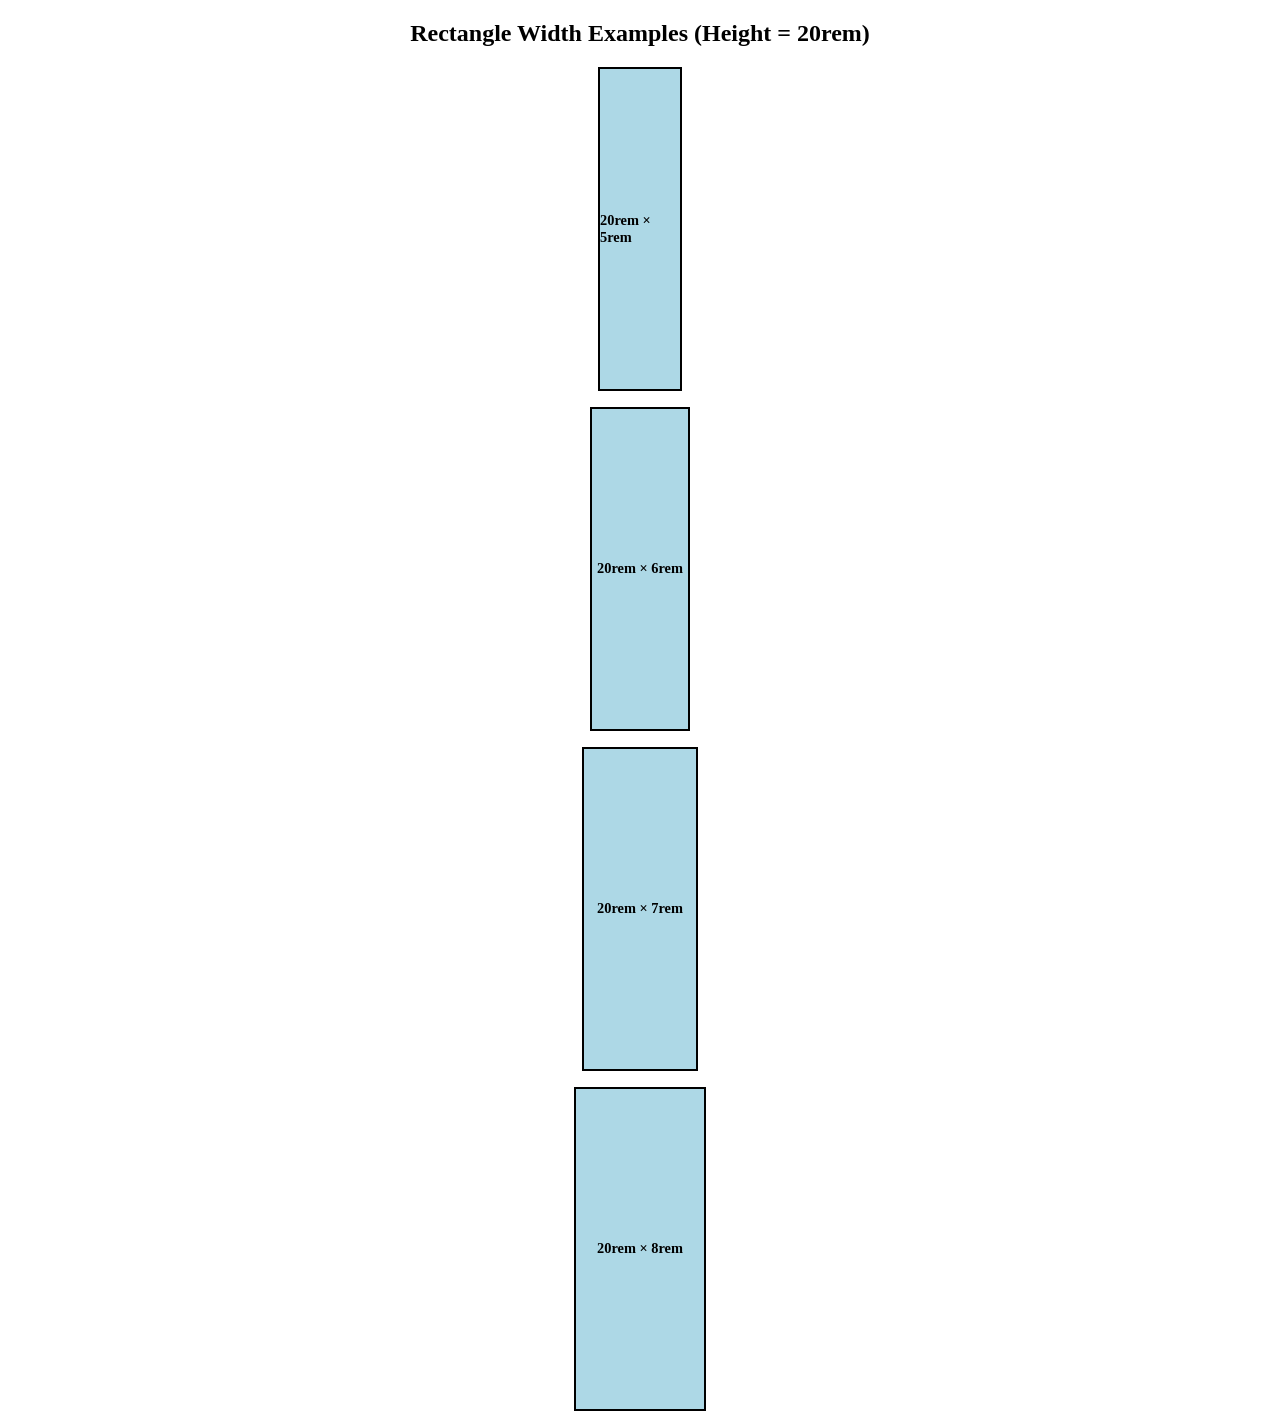
==== rectangle_examples (1).html @ 9b1bcefb "Add files via upload" ====
<!DOCTYPE html>
<html lang="en">
<head>
  <meta charset="UTF-8">
  <meta name="viewport" content="width=device-width, initial-scale=1.0">
  <title>Rectangle Examples</title>
  <style>
    .box {
      background-color: lightblue;
      border: 2px solid black;
      margin: 1rem auto;
      display: flex;
      align-items: center;
      justify-content: center;
      font-size: 0.9rem;
      font-weight: bold;
      height: 20rem; /* Fixed height */
    }
    .w-5 { width: 5rem; }
    .w-6 { width: 6rem; }
    .w-7 { width: 7rem; }
    .w-8 { width: 8rem; }
  </style>
</head>
<body>
  <h2 style="text-align:center;">Rectangle Width Examples (Height = 20rem)</h2>
  
  <div class="box w-5">20rem × 5rem</div>
  <div class="box w-6">20rem × 6rem</div>
  <div class="box w-7">20rem × 7rem</div>
  <div class="box w-8">20rem × 8rem</div>

</body>
</html>
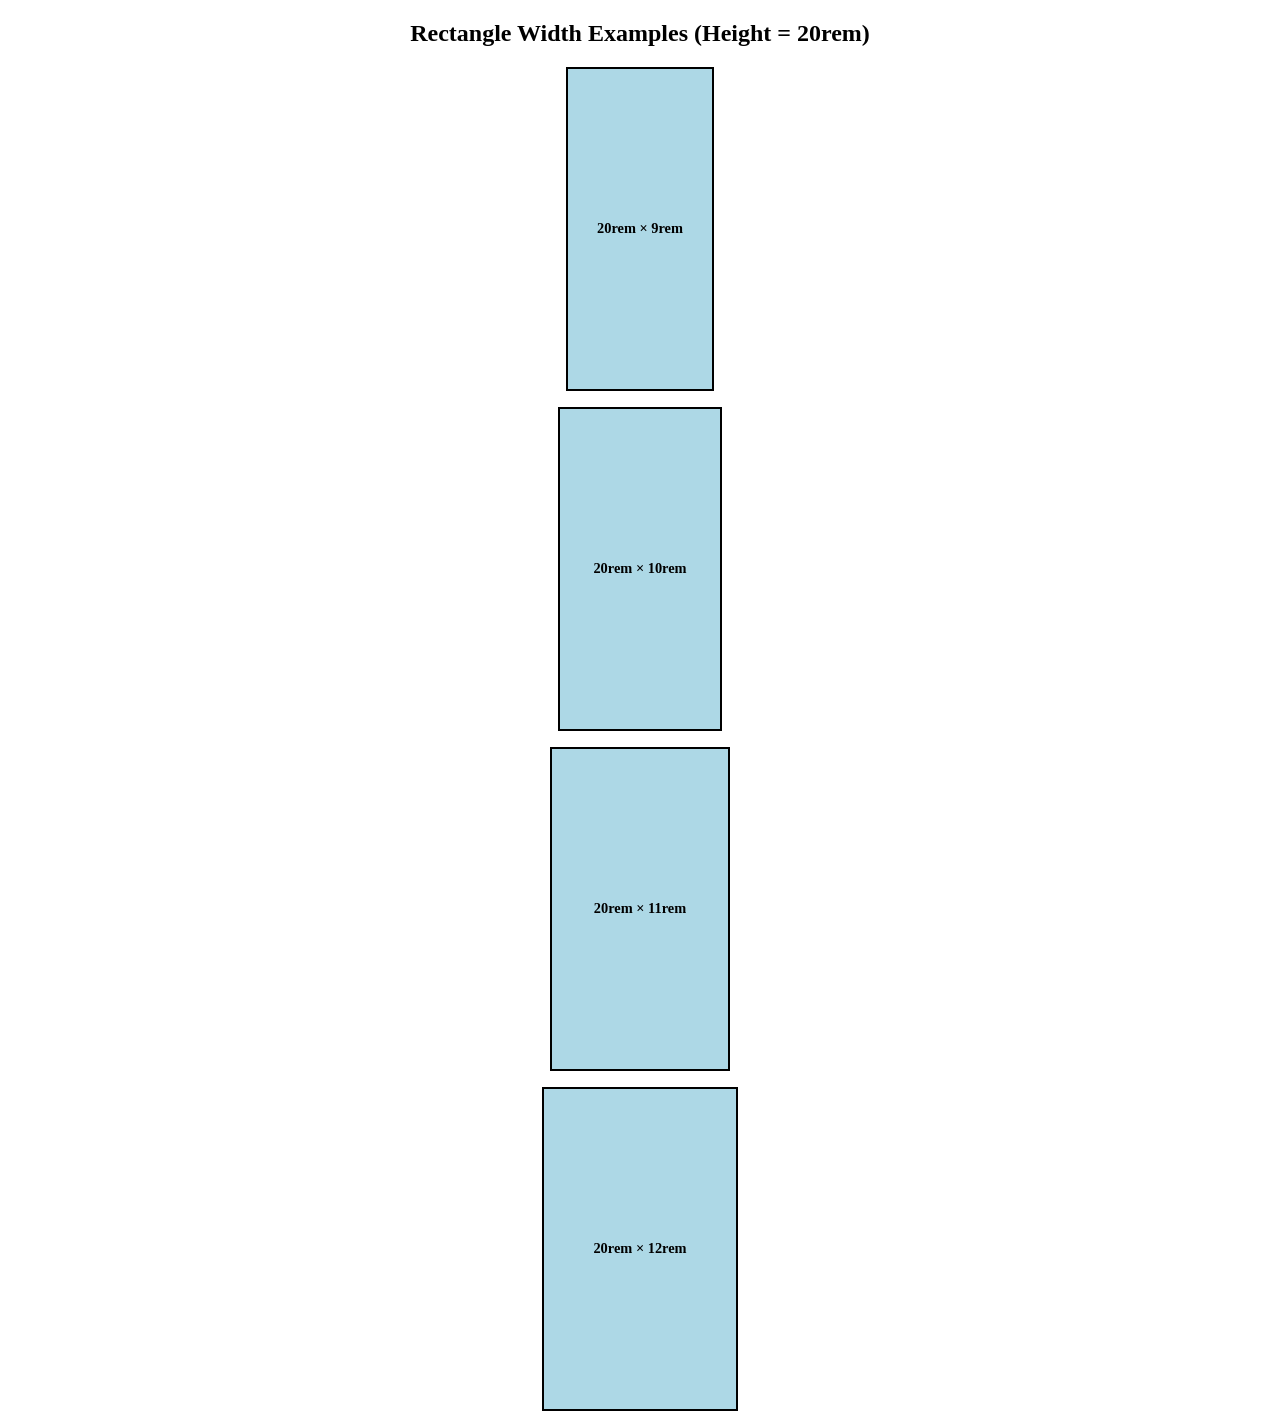
==== commit 70437574: "Update rectangle_examples (1).html" ====
--- a/rectangle_examples (1).html
+++ b/rectangle_examples (1).html
@@ -16,19 +16,19 @@
       font-weight: bold;
       height: 20rem; /* Fixed height */
     }
-    .w-5 { width: 5rem; }
-    .w-6 { width: 6rem; }
-    .w-7 { width: 7rem; }
-    .w-8 { width: 8rem; }
+    .w-5 { width: 9rem; }
+    .w-6 { width: 10rem; }
+    .w-7 { width: 11rem; }
+    .w-8 { width: 12rem; }
   </style>
 </head>
 <body>
   <h2 style="text-align:center;">Rectangle Width Examples (Height = 20rem)</h2>
   
-  <div class="box w-5">20rem × 5rem</div>
-  <div class="box w-6">20rem × 6rem</div>
-  <div class="box w-7">20rem × 7rem</div>
-  <div class="box w-8">20rem × 8rem</div>
+  <div class="box w-5">20rem × 9rem</div>
+  <div class="box w-6">20rem × 10rem</div>
+  <div class="box w-7">20rem × 11rem</div>
+  <div class="box w-8">20rem × 12rem</div>
 
 </body>
-</html>+</html>
